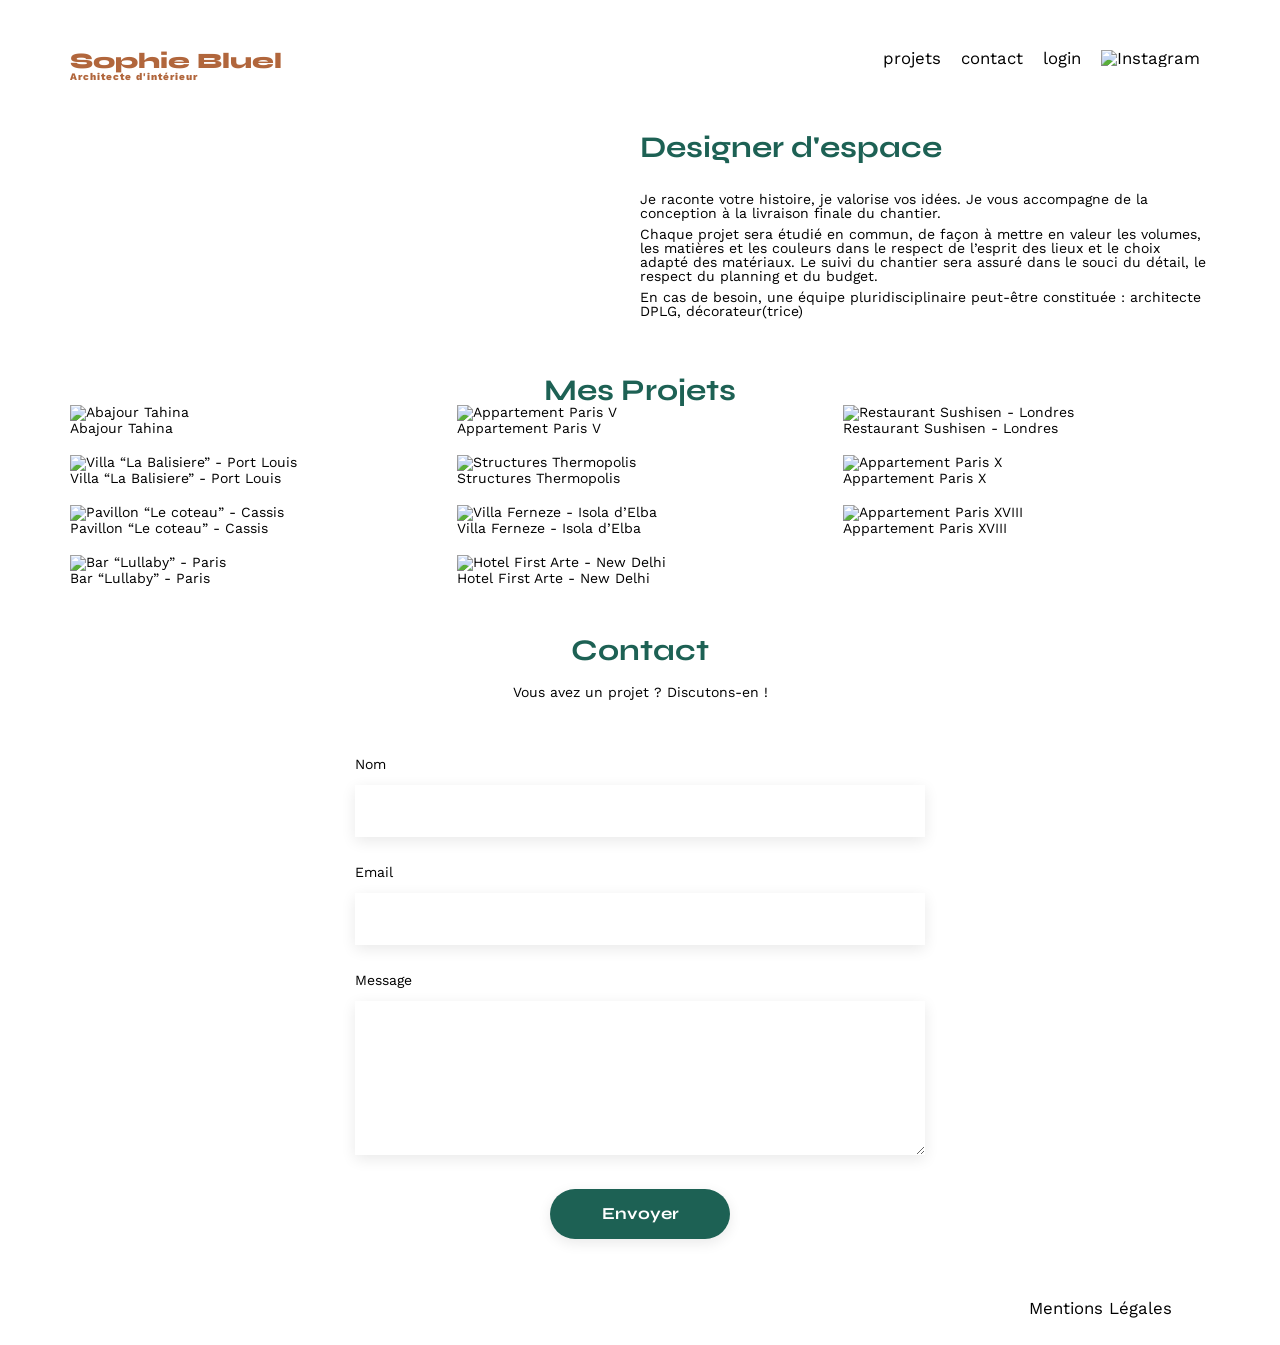
==== FrontEnd/index.html @ 1ad29692 "Ajout du mode édition lorsque l'utilisateur est connecté - Affichage du bandeau noir « Mode édition " ====
<!DOCTYPE html>
<html lang="fr">
<head>
	<meta charset="UTF-8">
	<title>Sophie Bluel - Architecte d'intérieur</title>
	<meta name="viewport" content="width=device-width, initial-scale=1.0">
	<link rel="preconnect" href="https://fonts.googleapis.com">
	<link rel="preconnect" href="https://fonts.gstatic.com" crossorigin>
	<link href="https://fonts.googleapis.com/css2?family=Syne:wght@700;800&family=Work+Sans&display=swap" rel="stylesheet">
	<meta name="description" content="">
	<link rel="stylesheet" href="./assets/style.css">
	<script src="https://kit.fontawesome.com/6cbec72094.js" crossorigin="anonymous"></script>
</head>
<body>
<div class="bandeau">
	<i class="fa-regular fa-pen-to-square"></i>
	<p>Mode édition</p>
</div>
<header>
	<h1>Sophie Bluel <span>Architecte d'intérieur</span></h1>
	<nav>
		<ul>
			<li><a href="#portfolio">projets</a></li>
			<li><a href="#contact">contact</a></li>
			<li><a href="login.html" class="login">login</a></li>
			<li><img src="./assets/icons/instagram.png" alt="Instagram"></li>
		</ul>
	</nav>
</header>
<main>
	<section id="introduction">
		<figure>
			<img src="./assets/images/sophie-bluel.png" alt="">
		</figure>
		<article>
			<h2>Designer d'espace</h2>
			<p>Je raconte votre histoire, je valorise vos idées. Je vous accompagne de la conception à la livraison finale du chantier.</p>
			<p>Chaque projet sera étudié en commun, de façon à mettre en valeur les volumes, les matières et les couleurs dans le respect de l’esprit des lieux et le choix adapté des matériaux. Le suivi du chantier sera assuré dans le souci du détail, le respect du planning et du budget.</p>
			<p>En cas de besoin, une équipe pluridisciplinaire peut-être constituée : architecte DPLG, décorateur(trice)</p>
		</article>
	</section>
	<section id="portfolio">
		<div class="portfolio-title">
			<h2>Mes Projets</h2>
			<button class="modifier">
				<i class="fa-regular fa-pen-to-square"></i>
				<span>modifier</span>
			</button>
		</div>
		<div class="filtres"></div>
		<div class="gallery">
			<figure>
				<img src="assets/images/abajour-tahina.png" alt="Abajour Tahina">
				<figcaption>Abajour Tahina</figcaption>
			</figure>
			<figure>
				<img src="assets/images/appartement-paris-v.png" alt="Appartement Paris V">
				<figcaption>Appartement Paris V</figcaption>
			</figure>
			<figure>
				<img src="assets/images/restaurant-sushisen-londres.png" alt="Restaurant Sushisen - Londres">
				<figcaption>Restaurant Sushisen - Londres</figcaption>
			</figure>
			<figure>
				<img src="assets/images/la-balisiere.png" alt="Villa “La Balisiere” - Port Louis">
				<figcaption>Villa “La Balisiere” - Port Louis</figcaption>
			</figure>
			<figure>
				<img src="assets/images/structures-thermopolis.png" alt="Structures Thermopolis">
				<figcaption>Structures Thermopolis</figcaption>
			</figure>
			<figure>
				<img src="assets/images/appartement-paris-x.png" alt="Appartement Paris X">
				<figcaption>Appartement Paris X</figcaption>
			</figure>
			<figure>
				<img src="assets/images/le-coteau-cassis.png" alt="Pavillon “Le coteau” - Cassis">
				<figcaption>Pavillon “Le coteau” - Cassis</figcaption>
			</figure>
			<figure>
				<img src="assets/images/villa-ferneze.png" alt="Villa Ferneze - Isola d’Elba">
				<figcaption>Villa Ferneze - Isola d’Elba</figcaption>
			</figure>
			<figure>
				<img src="assets/images/appartement-paris-xviii.png" alt="Appartement Paris XVIII">
				<figcaption>Appartement Paris XVIII</figcaption>
			</figure>
			<figure>
				<img src="assets/images/bar-lullaby-paris.png" alt="Bar “Lullaby” - Paris">
				<figcaption>Bar “Lullaby” - Paris</figcaption>
			</figure>
			<figure>
				<img src="assets/images/hotel-first-arte-new-delhi.png" alt="Hotel First Arte - New Delhi">
				<figcaption>Hotel First Arte - New Delhi</figcaption>
			</figure>
		</div>
	</section>
	<section id="contact" class="form">
		<h2>Contact</h2>
		<p>Vous avez un projet ? Discutons-en !</p>
		<form action="#" method="post">
			<label for="name">Nom</label>
			<input type="text" name="name" id="name">
			<label for="email">Email</label>
			<input type="email" name="email" id="email">
			<label for="message">Message</label>
			<textarea name="message" id="message" cols="30" rows="10"></textarea>
			<input type="submit" value="Envoyer">
		</form>
	</section>
</main>

<footer>
	<nav>
		<ul>
			<li>Mentions Légales</li>
		</ul>
	</nav>
</footer>
<script type="module" src="assets/script.js"></script>
</body>
</html>
---- FrontEnd/assets/style.css ----
/* http://meyerweb.com/eric/tools/css/reset/
   v2.0 | 20110126
   License: none (public domain)
*/

html, body, div, span, applet, object, iframe,
h1, h2, h3, h4, h5, h6, p, blockquote, pre,
a, abbr, acronym, address, big, cite, code,
del, dfn, em, img, ins, kbd, q, s, samp,
small, strike, strong, sub, sup, tt, var,
b, u, i, center,
dl, dt, dd, ol, ul, li,
fieldset, form, label, legend,
table, caption, tbody, tfoot, thead, tr, th, td,
article, aside, canvas, details, embed,
figure, figcaption, footer, header, hgroup,
menu, nav, output, ruby, section, summary,
time, mark, audio, video {
	margin: 0;
	padding: 0;
	border: 0;
	font-size: 100%;
	font: inherit;
	vertical-align: baseline;
}
/* HTML5 display-role reset for older browsers */
article, aside, details, figcaption, figure,
footer, header, hgroup, menu, nav, section {
	display: block;
}
body {
	line-height: 1;
}
ol, ul {
	list-style: none;
}
blockquote, q {
	quotes: none;
}
blockquote:before, blockquote:after,
q:before, q:after {
	content: '';
	content: none;
}
table {
	border-collapse: collapse;
	border-spacing: 0;
}
/** end reset css**/
body {
	max-width: 1140px;
	margin:auto;
	font-family: 'Work Sans' ;
	font-size: 14px;
}
header {
	display: flex;
	justify-content: space-between;
	margin: 50px 0
}
section {
	margin: 50px 0
}

h1{
	display: flex;
	flex-direction: column;
	font-family: 'Syne';
	font-size: 22px;
	font-weight: 800;
	color: #B1663C
}

h1 > span {
	font-family: 'Work Sans';
	font-size:10px;
	letter-spacing: 0.1em;
;
}

h2{
	font-family: 'Syne';
	font-weight: 700;
	font-size: 30px;
	color: #1D6154
}
nav ul {
	display: flex;
	align-items: center;
	list-style-type: none;

}
nav li {
	padding: 0 10px;
	font-size: 1.2em;
}

nav a {
	color: inherit;
	text-decoration: none;
}

li:hover {
	color: #B1663C;
}
#introduction {
	display: flex;
	align-items: center;
}
#introduction figure {
	flex: 1
}
#introduction img {
	display: block;
	margin: auto;
	width: 80%;
}

#introduction article {
	flex: 1
}
#introduction h2 {
	margin-bottom: 1em;
}

#introduction p {
	margin-bottom: 0.5em;
}
#portfolio h2 {
	text-align: center;
}
.gallery {
	width: 100%;
	display: grid;
	grid-template-columns: 1fr 1fr 1fr;
	grid-column-gap: 20px;
	grid-row-gap: 20px;
}

.gallery img {
	width: 100%;

}
.form {
	width: 50%;
	margin: auto;
}
.form > * {
	text-align: center;

}
.form h2{
	margin-bottom: 20px;
}
.form form {
	text-align: left;
	margin-top:30px;
	display: flex;
	flex-direction: column;
}

.form input {
	height: 50px;
	font-size: 1.2em;
	border: none;
	box-shadow: 0px 4px 14px rgba(0, 0, 0, 0.09);
}
.form label {
	margin: 2em 0 1em 0;
}
.form textarea {
	border: none;
	box-shadow: 0px 4px 14px rgba(0, 0, 0, 0.09);
}

input[type="submit"]{
	font-family: 'Syne';
	font-weight: 700;
	color: white;
	background-color: #1D6154;
	margin : 2em auto ;
	width: 180px;
	text-align: center;
	border-radius: 60px ;
}

footer nav ul {
	display: flex;
	justify-content: flex-end;
	margin: 2em
}


/* Filtres */
.filtres ul{
	display: flex;
	justify-content: center;
	gap: 10px;
	margin: 3em 0;
}

.filtres button {
	background-color: white;
	border: 1px solid #1D6154;
	border-radius: 60px;
	color: #1D6154;
	padding: 0.6em 1em;
	font-weight: 700;
	font-family: 'syne';
	font-size: 16px;
}

.filtres ul button:hover, button.filtre-actuel {
	background-color: #1D6154;
	color: white;
}


/* Page login.html */
#mdp-reset{
	color: #3D3D3D;
}

#login {
	background-color: #FFFEF8;
}

#login .form {
	text-align: center;
	margin-bottom: 500px;
}

#nav-login {
	font-weight: 700;
}

#error {
	padding-top: 1em;
	color: #d91c1c;
}

/* Edit */

.bandeau {
	display: none;
	justify-content: center;
	background-color: black;
	color: white;
	font-size: 16px;
	padding: 1em;
	font-weight: 400;
	gap: 10px;
}

.portfolio-title {
	display: flex;
	justify-content: center;
	align-items: center;
	gap: 30px;
}

.modifier {
	gap: 10px;
	display: none;
	background: none;
  	border: none;
  	padding: 0;
  	margin: 0;
  	font: inherit;
  	color: inherit;
  	cursor: pointer;
}

.edit .bandeau {
	display: flex;
}

.edit .portfolio-title{
	margin-bottom: 92px;
}

.edit .modifier {
	display: flex;
}

.edit .filtres {
	display: none;
}
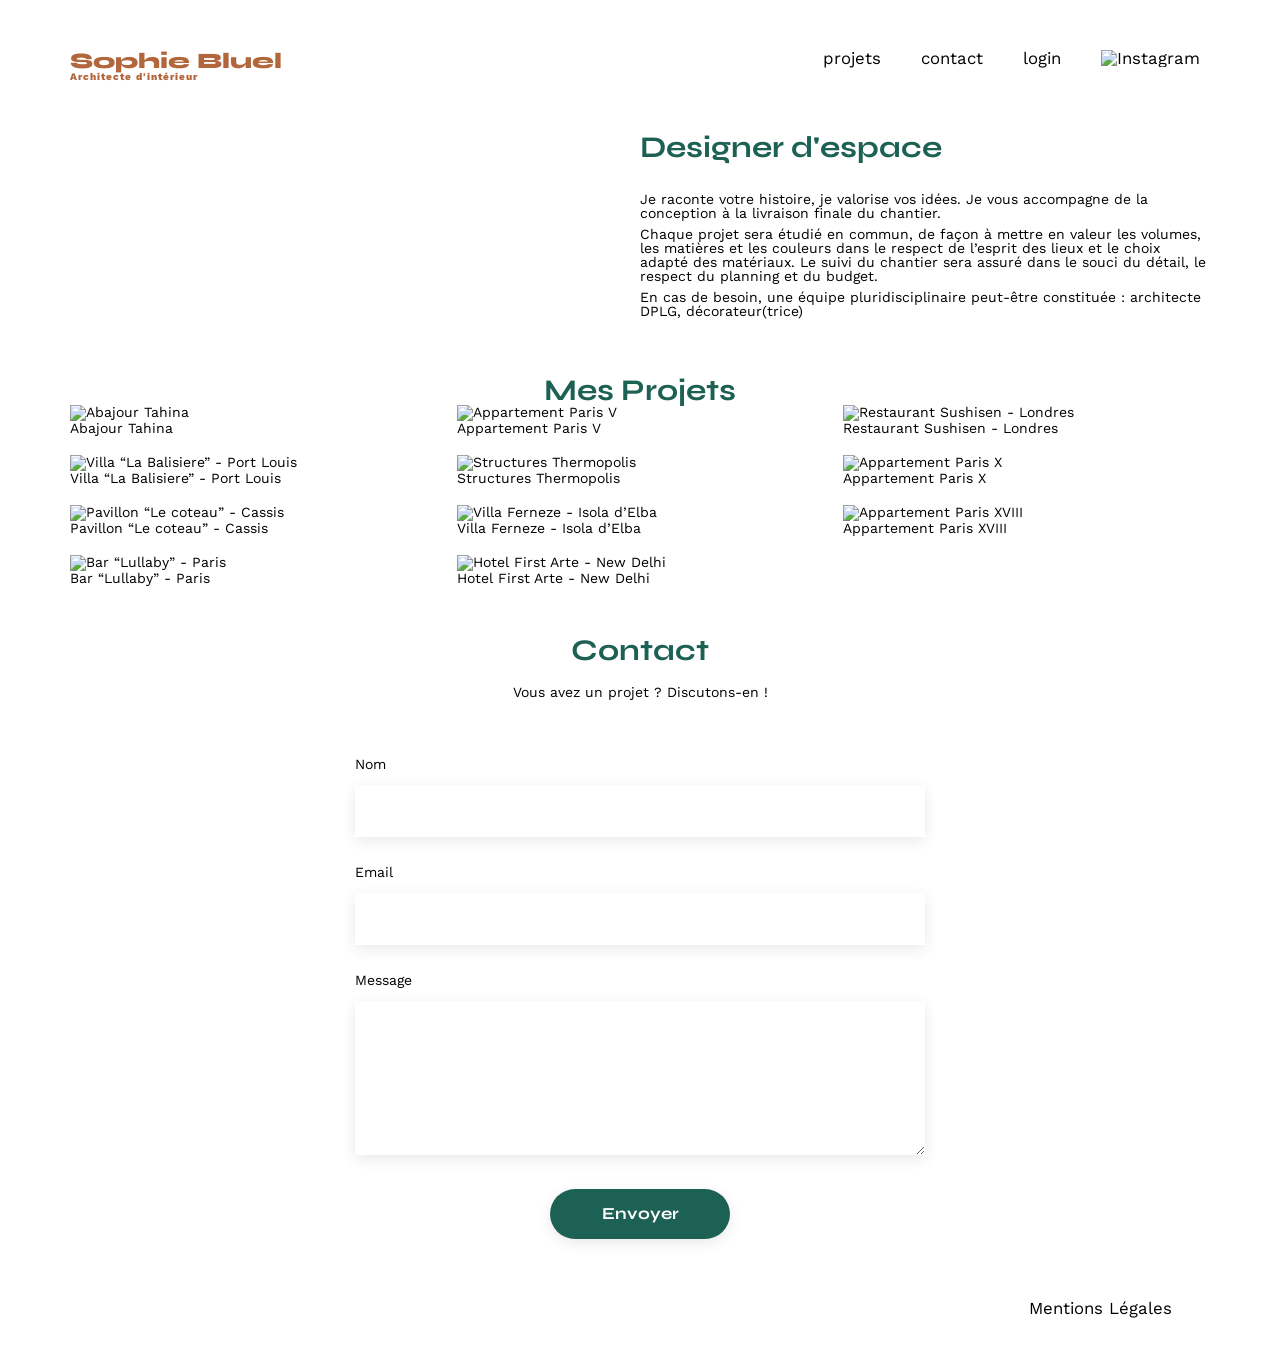
==== commit a82a30f2: "Ajustement de la taille des images ajoutées dans la gallerie - Ajout d'un alt pour la preview de la " ====
--- a/FrontEnd/index.html
+++ b/FrontEnd/index.html
@@ -117,6 +117,53 @@
 		</ul>
 	</nav>
 </footer>
+<dialog id="modale">
+	<div class="modale-container">
+		<div id="modale1">
+			<div class="top-modale1">
+				<button class="closeModale" aria-label="Fermer la modale">
+					<i class="fa-solid fa-xmark"></i>
+				</button>
+			</div>
+			<h2>Galerie photo</h2>
+			<div class="modale-gallery"></div>
+			<div class="form-footer">
+				<button id="ajout-photo">Ajouter une photo</button>
+				<p id="sup-error" role="alert"></p>
+			</div>
+		</div>
+		<div id="modale2" class="hidden form">
+			<div class="top-modale2">
+				<button id="retour-arriere" aria-label="Retour en arrière">
+					<i class="fa-solid fa-arrow-left"></i>
+				</button>
+				<button class="closeModale" aria-label="Fermer la modale">
+					<i class="fa-solid fa-xmark"></i>
+				</button>
+			</div>
+			<h2>Ajout photo</h2>
+			<form id="modale2-form" action="#" method="post" novalidate>
+				<div class="ajout-photo-form">
+					<i class="fa-regular fa-image"></i>
+					<input type="file" id="photo" name="photo" accept="image/png, image/jpeg" class="sr-only" required>
+					<label for="photo">+ Ajouter photo</label>
+					<span>jpg, png : 4mo max</span>
+					<img src="" alt="Aperçu de la photo sélectionnée" class="hidden" id="image-form">
+				</div>
+				<label for="titre">Titre</label>
+				<input type="text" id="titre" name="titre" required>
+				<label for="categorie">Catégorie</label>
+				<select id="categorie" name="categorie" required>
+					<option value=""></option>
+				</select>
+				<div class="form-footer">
+					<button type="submit">Valider</button>
+				</div>
+				<p id="form-submit-error" role="alert"></p>
+			</form>
+		</div>
+	</div>
+</dialog>
 <script type="module" src="assets/script.js"></script>
 </body>
 </html>
--- a/FrontEnd/assets/style.css
+++ b/FrontEnd/assets/style.css
@@ -82,12 +82,13 @@
 	font-family: 'Syne';
 	font-weight: 700;
 	font-size: 30px;
-	color: #1D6154
+	color: #1D6154;
 }
 nav ul {
 	display: flex;
 	align-items: center;
 	list-style-type: none;
+	gap: 20px;
 
 }
 nav li {
@@ -98,6 +99,10 @@
 nav a {
 	color: inherit;
 	text-decoration: none;
+}
+
+nav img {
+	height: 20px;
 }
 
 li:hover {
@@ -139,6 +144,8 @@
 
 .gallery img {
 	width: 100%;
+	aspect-ratio: 3/4;
+	object-fit: cover;
 
 }
 .form {
@@ -204,10 +211,11 @@
 	border: 1px solid #1D6154;
 	border-radius: 60px;
 	color: #1D6154;
-	padding: 0.6em 1em;
+	padding: 0.5em 0.8em;
 	font-weight: 700;
 	font-family: 'syne';
 	font-size: 16px;
+	min-width: 100px;
 }
 
 .filtres ul button:hover, button.filtre-actuel {
@@ -234,7 +242,7 @@
 	font-weight: 700;
 }
 
-#error {
+#log-error, #sup-error, #form-submit-error {
 	padding-top: 1em;
 	color: #d91c1c;
 }
@@ -248,7 +256,6 @@
 	color: white;
 	font-size: 16px;
 	padding: 1em;
-	font-weight: 400;
 	gap: 10px;
 }
 
@@ -287,4 +294,201 @@
 	display: none;
 }
 
-
+/* Modale */
+.hidden {
+	display: none;
+}
+
+#modale {
+	padding: 0;
+	width: 45%;
+	max-width: 630px;
+	border-radius: 10px;
+	border-color: white;
+}
+
+.modale-container {
+	padding: 26px 30px;
+}
+
+#modale .form {
+	width: 100%;
+}
+
+#retour-arriere, .closeModale {
+	background: none;
+  	border: none;
+	font-size: 24px;
+	cursor: pointer;
+}
+
+#modale h2 {
+	font-size: 26px;
+	font-family: 'Work Sans';
+	color: black;
+	font-weight: 400;
+	margin-top: 16px;
+}
+
+.form-footer {
+	padding-top: 32px;
+	border-top: 1px solid #B3B3B3;
+}
+
+.form-footer button {
+	display: block;
+	margin: auto;
+	padding: 10px 0;
+	font-family: 'Syne';
+	font-weight: 700;
+	font-size: 14px;
+	color: white;
+	background-color: #1D6154;
+	width: 50%;
+	border-radius: 60px ;
+	border: none;
+	cursor: pointer;
+}
+
+/* Modale 1 */
+
+.top-modale1 {
+	display: flex;
+	justify-content: flex-end;
+}
+
+#modale1 h2 {
+	text-align: center;
+}
+
+.modale-gallery {
+	display: flex;
+	flex-wrap: wrap;
+	gap: 29px 9px;
+	margin: 45px auto 66px auto;
+	width: 75%;
+}
+
+.modale-gallery figure {
+	width: calc((100% - 36px) / 5);
+	aspect-ratio: 3/4;
+	position: relative;
+}
+
+.modale-gallery img {
+	width: 100%;
+	height: 100%;
+	object-fit: cover;
+}
+
+.modale-gallery button {
+	display: flex;
+	justify-content: center;
+	align-items: center;
+	background-color: black;
+  	border: none;
+	padding: 0;
+	border-radius: 20%;
+	color: white;
+	height: 17px;
+	width: 17px;
+	cursor: pointer;
+	position: absolute;
+	top: 6px;
+	right: 5px;
+	font-size: 10px;
+}
+
+#modale1 .form-footer {
+	width: 75%;
+	margin: auto;
+}
+
+#sup-error, #form-submit-error {
+	text-align: center;
+}
+
+/* Modale 2 */
+
+.top-modale2 {
+	display: flex;
+	justify-content: space-between;
+	width: 100%;
+}
+
+#modale2 form {
+	width: 75%;
+	margin: 30px auto 0 auto;
+}
+
+.ajout-photo-form {
+	display: flex;
+	flex-direction: column;
+	align-items: center;
+	background-color: #E8F1F6;
+	border-radius: 3px;
+	height: 169px;
+}
+
+.ajout-photo-form .fa-image {
+	padding-top: 13px;
+	color: #B9C5CC;
+	font-size: 76px;
+}
+
+#modale2 .ajout-photo-form label {
+	border-radius: 50px;
+	padding: 10px 33px;
+	background-color: #CBD6DC;
+	color: #306685;
+	font-size: 14px;
+	margin: 6px 0 7px 0;
+	cursor: pointer;
+}
+
+.ajout-photo-form input:focus-visible + label{
+	outline: 2px solid black;
+}
+.ajout-photo-form span {
+	font-size: 10px;
+	color: #444444;
+	padding-bottom: 19px;
+}
+
+#image-form {
+	height: 100%;
+	object-fit: contain;
+}
+
+#modale2 select {
+	height: 51px;
+	border: none;
+	box-shadow: 0px 4px 14px rgba(0, 0, 0, 0.09);
+	margin-bottom: 47px;
+}
+
+#modale2 .form-footer button {
+	background-color: #A7A7A7;
+}
+
+#modale2-form:valid .form-footer button {
+	background-color: #1D6154;
+}
+
+#modale2 .correct {
+	color: green;
+}
+
+/* Screen Reader Only */
+.sr-only {
+	border: 0 !important;
+	clip: rect(1px, 1px, 1px, 1px) !important;
+	-webkit-clip-path: inset(50%) !important;
+			clip-path: inset(50%) !important;
+	height: 1px !important;
+	overflow: hidden !important;
+	padding: 0 !important;
+	position: absolute !important;
+	width: 1px !important;
+	white-space: nowrap !important;
+}
